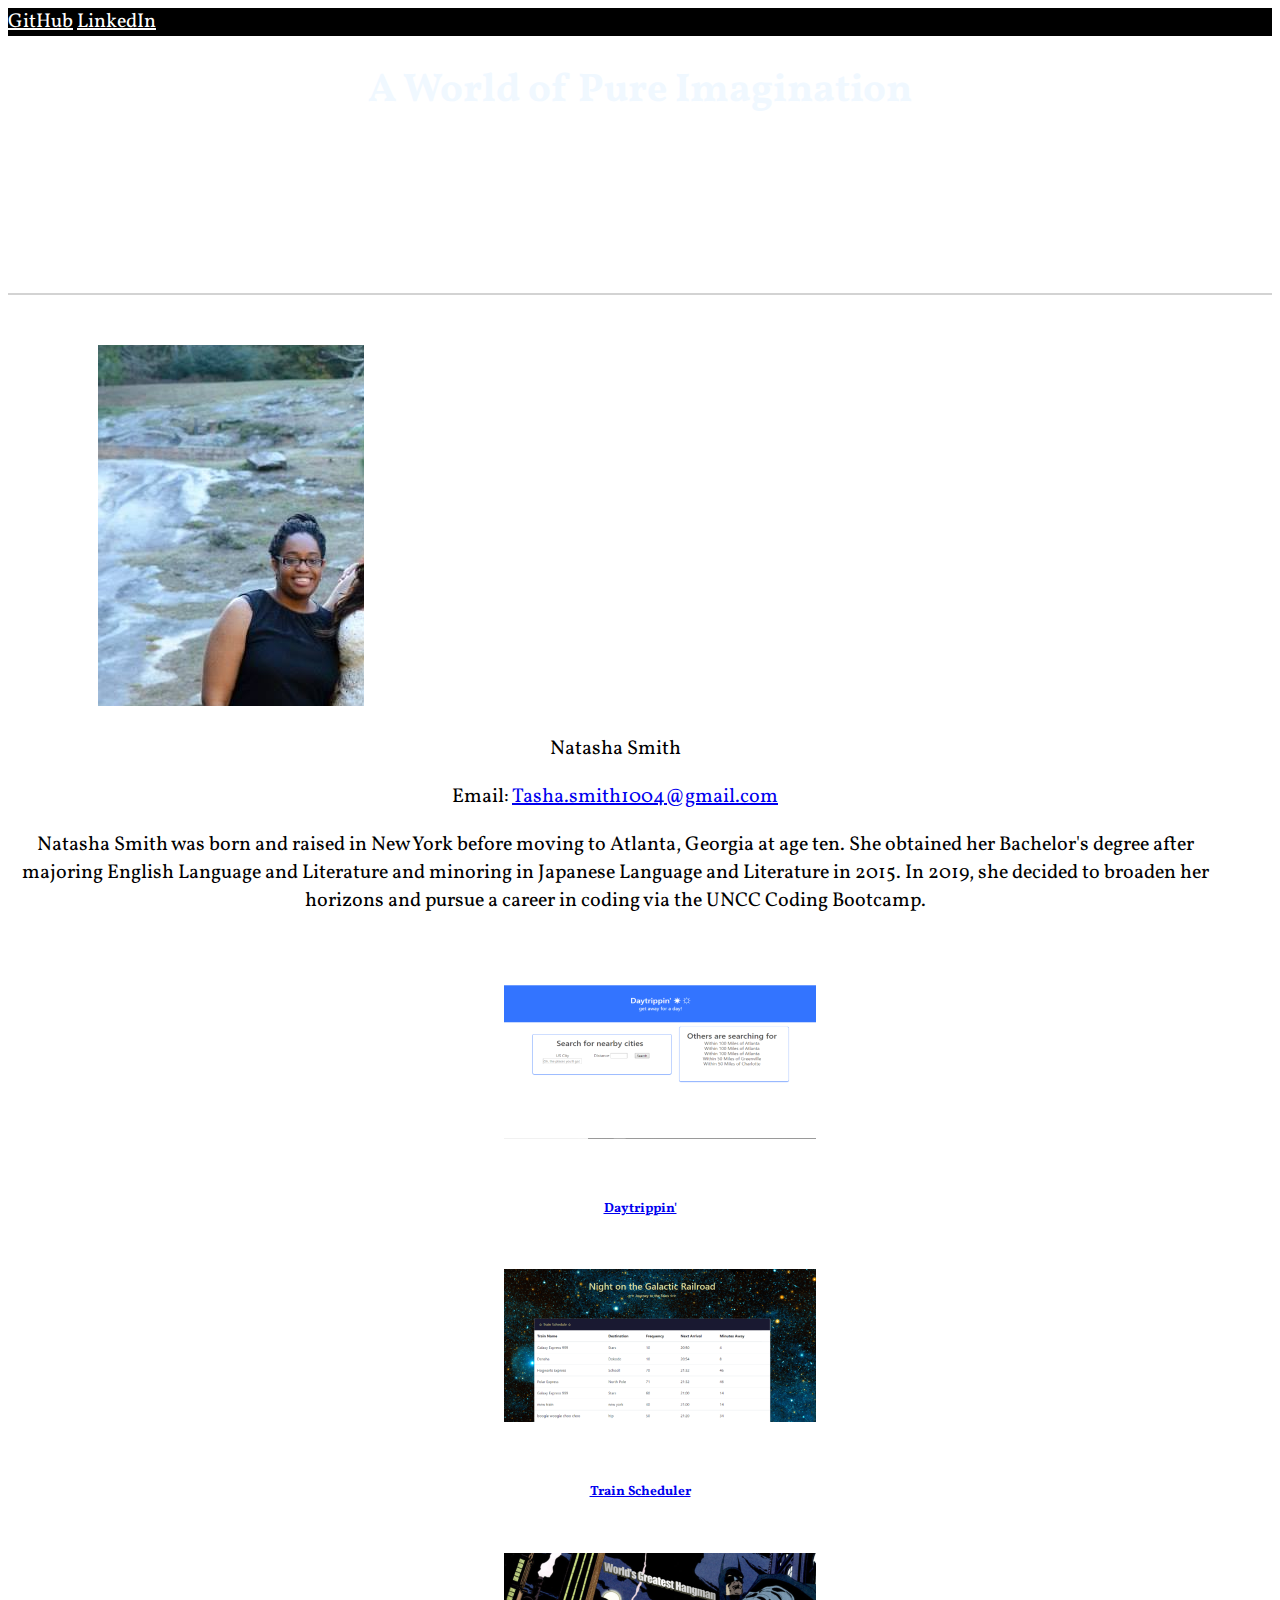
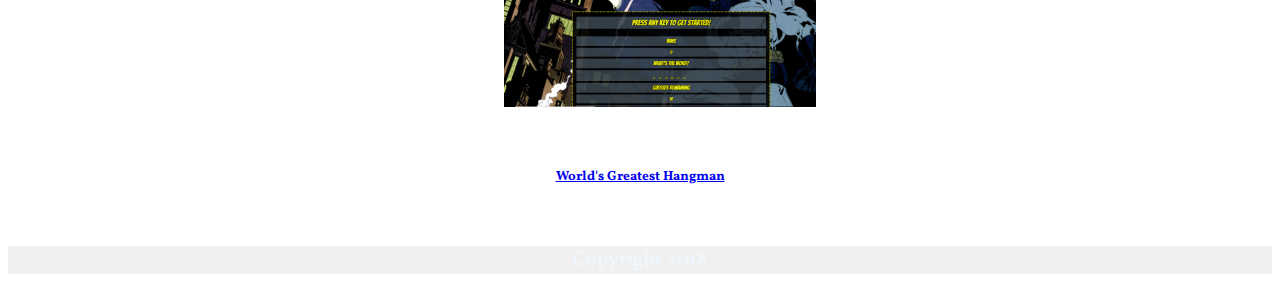
==== index.html @ 5eed4114 "changed index" ====
<!DOCTYPE html>
<html>

<head>
    <meta charset="utf-8" />
    <meta http-equiv="X-UA-Compatible" content="IE=edge">
    <title>Natasha Smith</title>
    <meta name="viewport" content="width=device-width, initial-scale=1">

    <link href="https://fonts.googleapis.com/css?family=Crimson+Text|Lobster|Noto+Serif|Quicksand|Source+Serif+Pro|Vollkorn"
        rel="stylesheet">
    <link rel="stylesheet" href="https://stackpath.bootstrapcdn.com/bootstrap/4.1.3/css/bootstrap.min.css" integrity="sha384-MCw98/SFnGE8fJT3GXwEOngsV7Zt27NXFoaoApmYm81iuXoPkFOJwJ8ERdknLPMO"
        crossorigin="anonymous">
    <link rel="stylesheet" type="text/css" media="screen" href="assets/css/style.css" />

    <script src="main.js"></script>
</head>

<body>
    <nav class="navbar navbar-dark" style="background-color: #000000;">
        <a href="https://github.com/Nesmith05" target="_blank" style=" color: white;">GitHub</a>
        <a href="https://www.linkedin.com/in/natasha-smith-9a850416b" target="_blank" style=" color: white;">LinkedIn</a>
    </nav>
    <div class="jumbotron">
        <h1>A World of Pure Imagination</h1>
    </div>

    <div class="container-fluid">
        <div class="row  bg-light">
            <div class="col-sm" id="info">
                <img class="rounded-circle" style="align-items: center;" src="./assets/css/images/1441464_10154899467640074_2581936574332546288_n.png" id="bio-image">

            </div>
            <div class="col-sm" id="sidebar">
                <p style="margin-top: 20px;">Natasha Smith</p>
                <p>Email: <a href="mailto:tasha.smith1004@gmail.com">Tasha.smith1004@gmail.com</a></p>
                <p>Natasha Smith was born and raised in New York before moving to Atlanta, Georgia at age ten. She
                    obtained her Bachelor's degree after majoring English Language and Literature and minoring in
                    Japanese Language and Literature in 2015. In 2019, she decided to broaden her horizons and
                    pursue a career in coding via the UNCC Coding Bootcamp.
                </p>
            </div>
        </div>
        <div class="row" id="projects">
            <!-- <div class="col-lg-12" id="projects"> -->
                <div class="col-lg-4">
                    <a href="https://nesmith05.github.io/Daytrippin/" target="_blank"><img src="assets/css/images/daydrippin (1).png" class="img-thumbnail"><h6 >Daytrippin'</h6></a>
                </div>
                <div class="col-lg-4">
                    <a href="https://nesmith05.github.io/TrainScheduler/" target="_blank"><img src="assets/css/images/train-scheduler (1).png" class="img-thumbnail"><h6>Train Scheduler</h6>
                    </a>
                </div>
                <div class="col-lg-4">
                    <a href="https://nesmith05.github.io/worlds-greatest/" target="_blank"><img src="assets/css/images/batman (1).png" class="img-thumbnail"><h6 >World's Greatest Hangman</h6></a>
                </div>
            <!-- </div> -->
            <!-- <h5>Natasha's Projects</h5>
            <div class="col">
                <ul></ul>
                <ul><a href="https://nesmith05.github.io/Daytrippin/" target="_blank"><img src="assets/css/images/daydrippin (1).png"></a></ul>
                <ul><a href="https://github.com/Nesmith05/Daytrippin" target="_blank"></a></ul>
            </div>
            <div class="col">
                <ul></ul>
                <ul><a href="https://nesmith05.github.io/TrainScheduler/" target="_blank"><img src="assets/css/images/train-scheduler (1).png">  </a></ul>
                <ul><a href="https://github.com/Nesmith05/TrainScheduler" target="_blank"></a></ul>
            </div>
            <div class="col">
                <ul></ul>
                <ul><a href="https://nesmith05.github.io/worlds-greatest/" target="_blank"><img src="assets/css/images/batman (1).png">!</a></ul>
                <ul><a href="https://github.com/Nesmith05/worlds-greatest" target="_blank"></a></ul>
            </div> -->
        </div>
    </div>
    <footer>Copyright 2018</footer>
</body>

</html>
---- assets/css/style.css ----
body {
    font-family: 'Vollkorn', serif;
    font-size: 20px;
    
}

div {
    display: block;
}
h1 {
    text-align: center;
    /* padding: 20px; */
}
h5 {
    padding-bottom: 30px;
    text-align: center;
}

#projects {
    /* margin-top: 50px; */
}

#sidebar {

    /* width: 590px; */
    /* height: 500px; */
    /* padding: 10px; */
    /* background-color: white; */
    padding-right: 50px;
    text-align: center;
}

footer {
    color: aliceblue;
}
#info {

	/* width: 500px; */
	/* padding: 40px; */
    /* background-color: blue; */
    /* background-color:  #ffffff */
    /* height: 500px; */
}

footer {
    margin-top: 40px;
    text-align: center;
    background-color: rgb(240, 240, 240);
}
.wrapper {
    background-color: url("../i")
}
.jumbotron {
    background-image: url("./images/architecture-dark-evening-8779701.png"); 
    height: 230px;
    background-position: center;
    background-repeat: no-repeat;
    background-size: cover;
    position: relative;
    border-bottom-width: 2px;
    border-bottom-color: lightgray;
    border-bottom-style: solid;
    color: aliceblue;   
    text-align: center;
    margin-bottom: 0px;
}
#projects{
    padding-top: 50px;
    text-align: center;

}
h6{
    padding: 20px;
}
.bg-light{
    padding-top: 50px;

}
img{
    padding-left: 20px;
    margin-left: 20px;
}
#bio-image {
    margin-left: 70px;
}
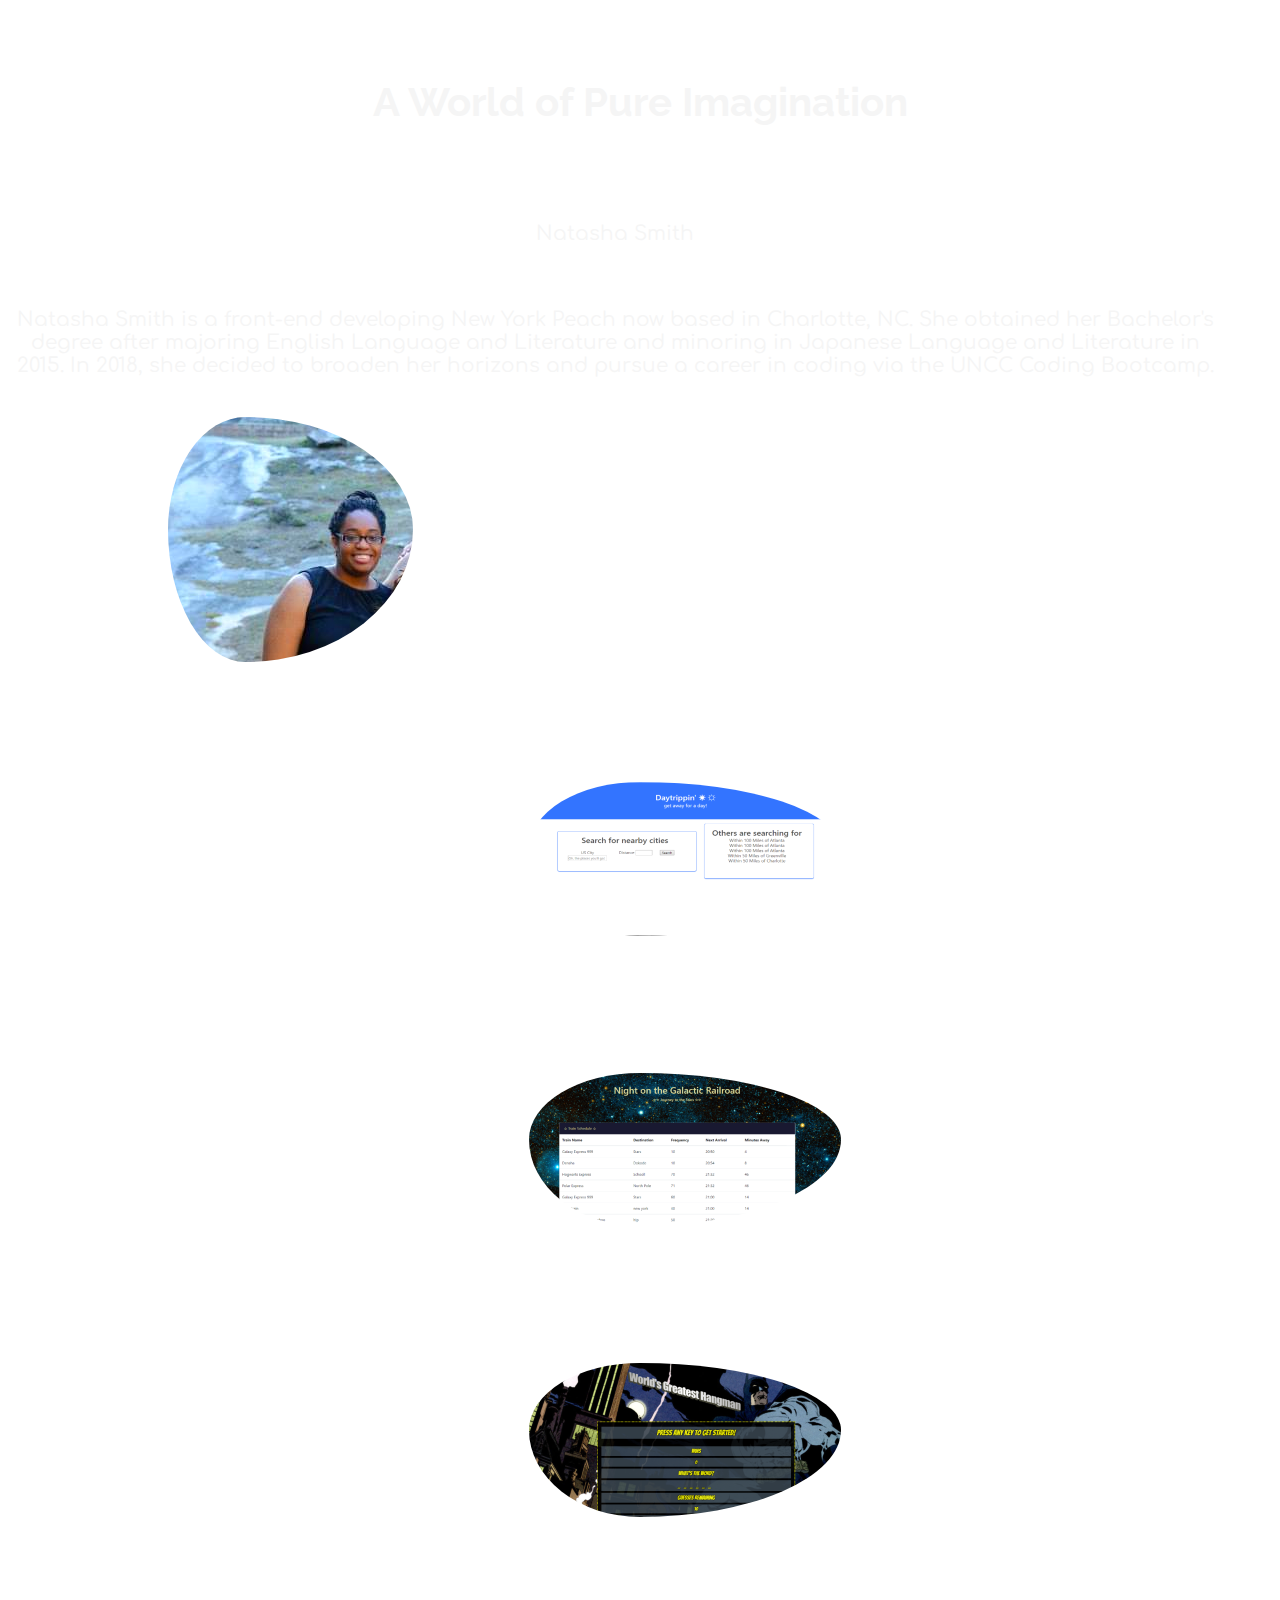
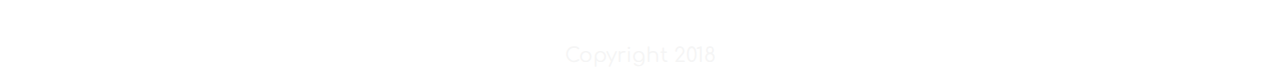
==== commit 4295138a: "overhaul" ====
--- a/index.html
+++ b/index.html
@@ -7,38 +7,36 @@
     <title>Natasha Smith</title>
     <meta name="viewport" content="width=device-width, initial-scale=1">
 
-    <link href="https://fonts.googleapis.com/css?family=Crimson+Text|Lobster|Noto+Serif|Quicksand|Source+Serif+Pro|Vollkorn"
-        rel="stylesheet">
+    <link href="https://fonts.googleapis.com/css?family=Comfortaa:300|Faster+One|Lobster|Pattaya|Quicksand|Racing+Sans+One|Raleway:100|Shrikhand" rel="stylesheet">
     <link rel="stylesheet" href="https://stackpath.bootstrapcdn.com/bootstrap/4.1.3/css/bootstrap.min.css" integrity="sha384-MCw98/SFnGE8fJT3GXwEOngsV7Zt27NXFoaoApmYm81iuXoPkFOJwJ8ERdknLPMO"
         crossorigin="anonymous">
     <link rel="stylesheet" type="text/css" media="screen" href="assets/css/style.css" />
 
-    <script src="main.js"></script>
+    <!-- <script src="main.js"></script> -->
 </head>
 
 <body>
-    <nav class="navbar navbar-dark" style="background-color: #000000;">
+    <nav class="navbar">
         <a href="https://github.com/Nesmith05" target="_blank" style=" color: white;">GitHub</a>
         <a href="https://www.linkedin.com/in/natasha-smith-9a850416b" target="_blank" style=" color: white;">LinkedIn</a>
     </nav>
-    <div class="jumbotron">
+    <div >
         <h1>A World of Pure Imagination</h1>
     </div>
 
     <div class="container-fluid">
-        <div class="row  bg-light">
-            <div class="col-sm" id="info">
+        <div class="row">
+            <div class="col-sm" id="sidebar">
+                <p style="margin-top: 20px;">Natasha Smith</p>
+                <p><a href="mailto:tasha.smith1004@gmail.com">Email Me!</a></p>
+                <p>Natasha Smith is a front-end developing New York Peach now based in Charlotte, NC. She obtained her Bachelor's degree after majoring English Language and Literature and minoring in Japanese Language and Literature in 2015. In 2018, she decided to broaden her horizons and pursue a career in coding via the UNCC Coding Bootcamp.
+                </p>
+            </div>
+        </div>
+        <div class="row">
+            <div class="col-sm-4 offset-sm-3" id="info">
                 <img class="rounded-circle" style="align-items: center;" src="./assets/css/images/1441464_10154899467640074_2581936574332546288_n.png" id="bio-image">
 
-            </div>
-            <div class="col-sm" id="sidebar">
-                <p style="margin-top: 20px;">Natasha Smith</p>
-                <p>Email: <a href="mailto:tasha.smith1004@gmail.com">Tasha.smith1004@gmail.com</a></p>
-                <p>Natasha Smith was born and raised in New York before moving to Atlanta, Georgia at age ten. She
-                    obtained her Bachelor's degree after majoring English Language and Literature and minoring in
-                    Japanese Language and Literature in 2015. In 2019, she decided to broaden her horizons and
-                    pursue a career in coding via the UNCC Coding Bootcamp.
-                </p>
             </div>
         </div>
         <div class="row" id="projects">
--- a/assets/css/style.css
+++ b/assets/css/style.css
@@ -1,8 +1,23 @@
-
+* {
+    /* background-image: url("./images/architecture-dark-evening-8779701.png"); */
+}
 body {
-    font-family: 'Vollkorn', serif;
+    
     font-size: 20px;
+    font-family: 'Comfortaa', cursive;
+    background-image: url("./images/architecture-dark-evening-8779701.png");
+    background-size: cover;
+    resize: vertical;
+    color: whitesmoke;
     
+    
+}
+a {
+    color: white;
+}
+a:hover { 
+    color: rgb(48, 245, 48);
+    text-decoration: none;
 }
 
 div {
@@ -10,7 +25,10 @@
 }
 h1 {
     text-align: center;
-    /* padding: 20px; */
+    padding: 20px;
+    padding-bottom: 70px;
+    font-family: 'Raleway', sans-serif;
+    font-weight: thin;
 }
 h5 {
     padding-bottom: 30px;
@@ -18,7 +36,7 @@
 }
 
 #projects {
-    /* margin-top: 50px; */
+    margin-top: 50px;
 }
 
 #sidebar {
@@ -32,7 +50,7 @@
 }
 
 footer {
-    color: aliceblue;
+    /* color: aliceblue; */
 }
 #info {
 
@@ -46,24 +64,25 @@
 footer {
     margin-top: 40px;
     text-align: center;
-    background-color: rgb(240, 240, 240);
+    /* background-color: rgb(240, 240, 240); */
 }
 .wrapper {
     background-color: url("../i")
 }
 .jumbotron {
-    background-image: url("./images/architecture-dark-evening-8779701.png"); 
-    height: 230px;
-    background-position: center;
+    /* background-image: url("./images/architecture-dark-evening-8779701.png");  */
+    /* height: 230px; */
+    /* background-position: center;
     background-repeat: no-repeat;
-    background-size: cover;
+    background-size: cover; */
     position: relative;
     border-bottom-width: 2px;
-    border-bottom-color: lightgray;
+    /* border-bottom-color: lightgray; */
     border-bottom-style: solid;
-    color: aliceblue;   
+    /* color: aliceblue;    */
     text-align: center;
     margin-bottom: 0px;
+    
 }
 #projects{
     padding-top: 50px;
@@ -78,8 +97,16 @@
 
 }
 img{
-    padding-left: 20px;
-    margin-left: 20px;
+    padding-left: 90px;
+    padding-top: 20px;
+    /* margin-left: 70px; */
+    top: 50%;
+    left: 50%;
+    /* height: 361px;
+    width: 266px; */
+    /* background-color: #555; */
+    border-radius: 50%;
+    vertical-align: -webkit-baseline-middle;
 }
 #bio-image {
     margin-left: 70px;
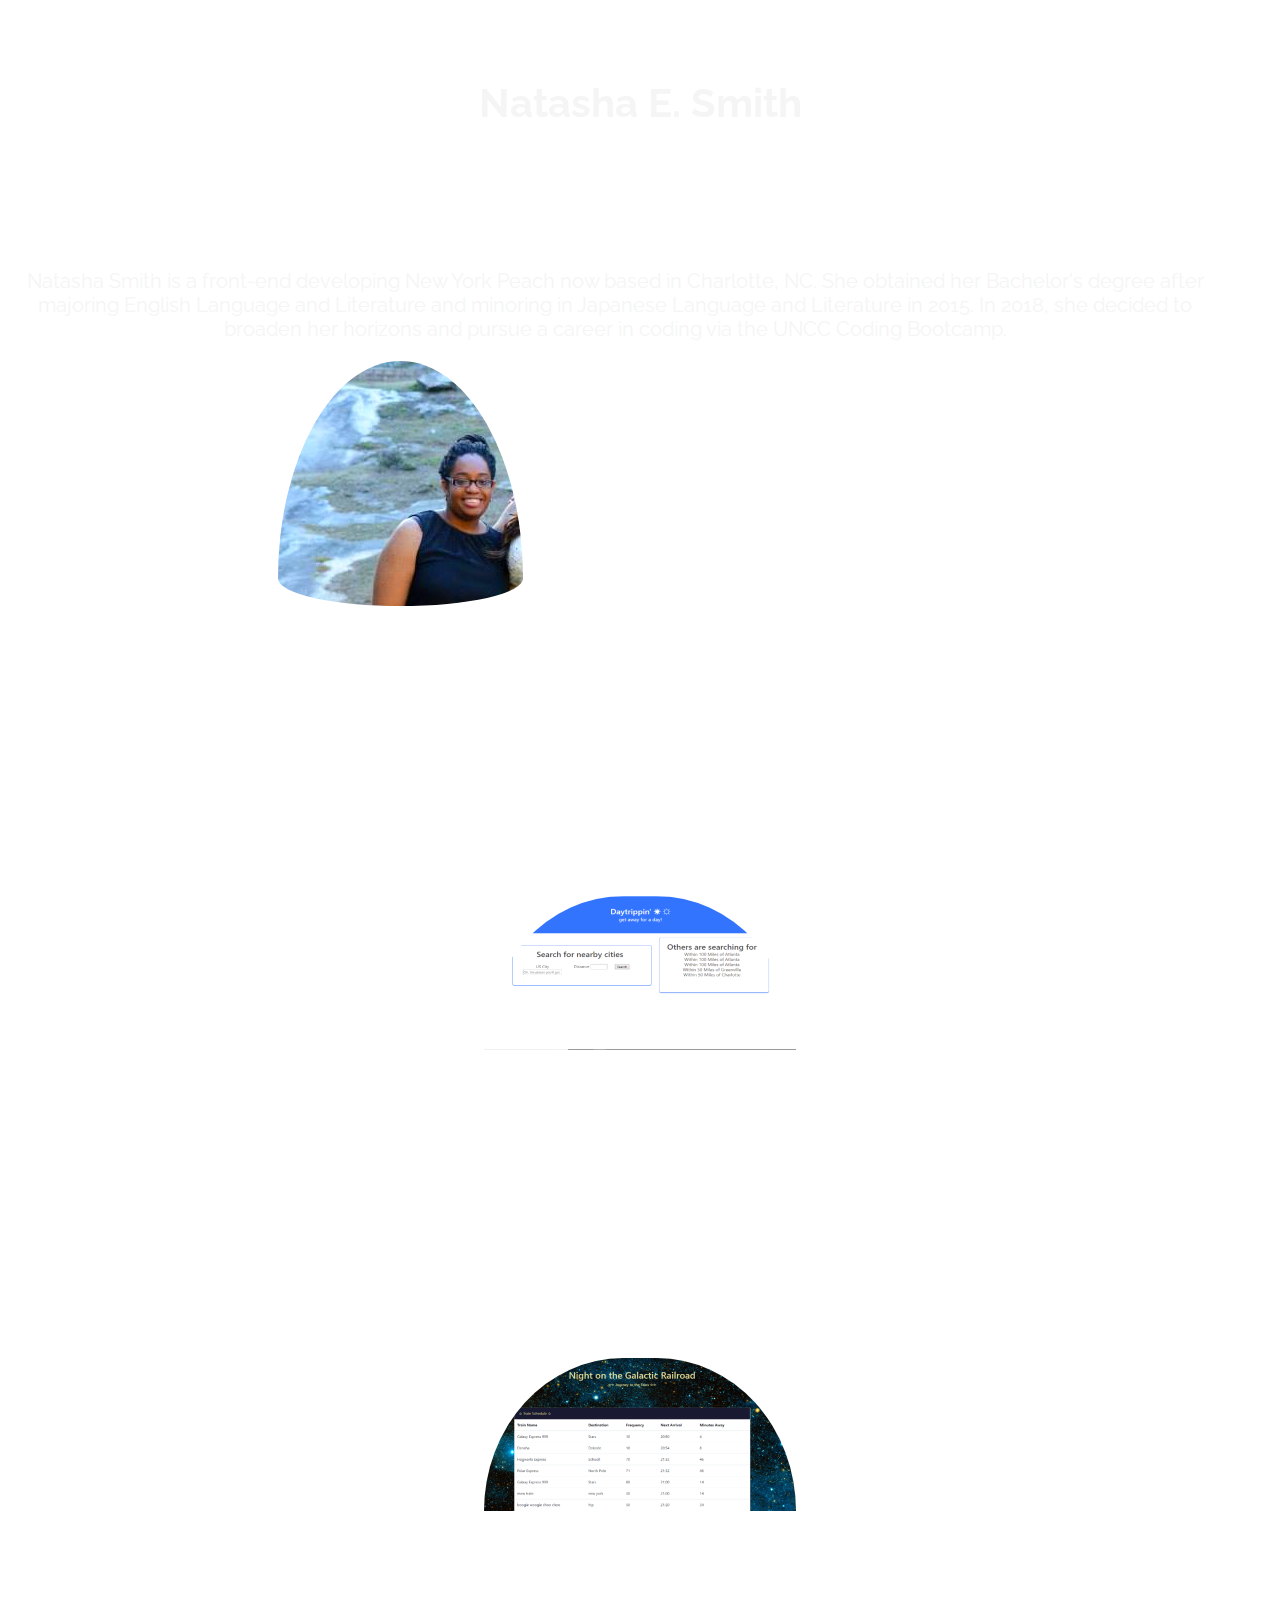
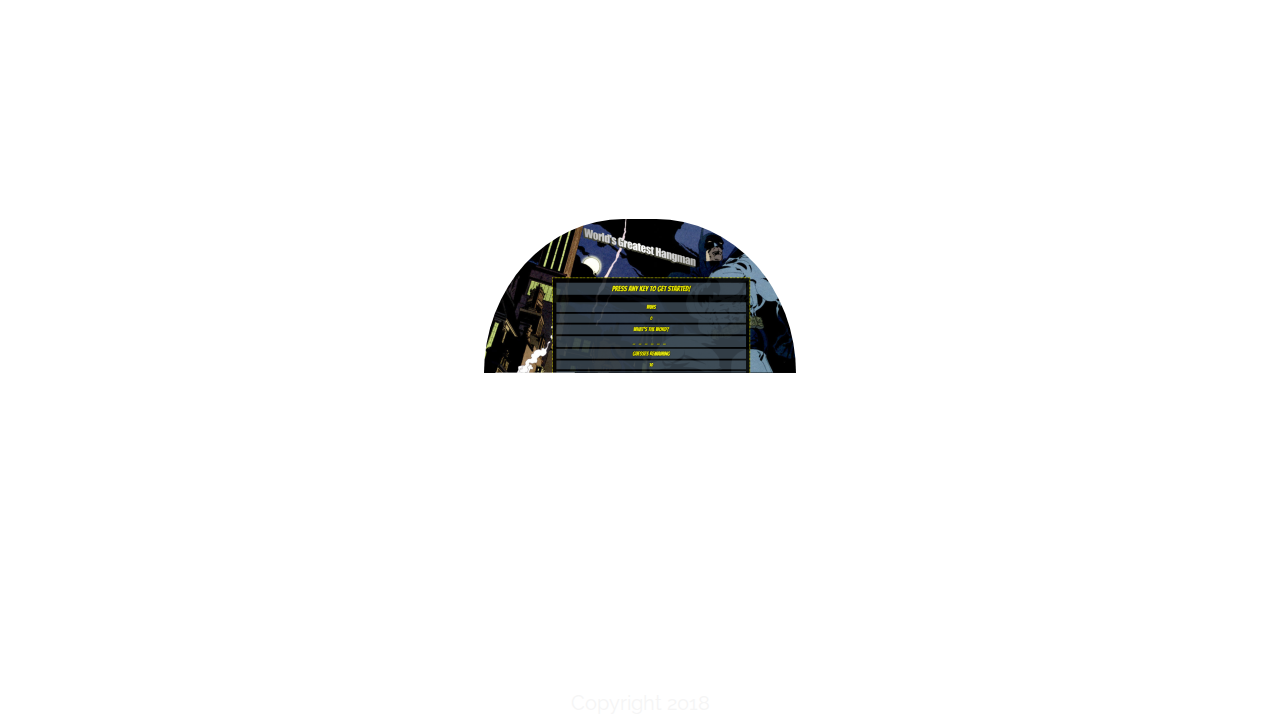
==== commit d93f1efd: "update" ====
--- a/index.html
+++ b/index.html
@@ -7,7 +7,8 @@
     <title>Natasha Smith</title>
     <meta name="viewport" content="width=device-width, initial-scale=1">
 
-    <link href="https://fonts.googleapis.com/css?family=Comfortaa:300|Faster+One|Lobster|Pattaya|Quicksand|Racing+Sans+One|Raleway:100|Shrikhand" rel="stylesheet">
+    <link href="https://fonts.googleapis.com/css?family=Comfortaa:300|Faster+One|Lobster|Pattaya|Quicksand|Racing+Sans+One|Raleway:100|Shrikhand"
+        rel="stylesheet">
     <link rel="stylesheet" href="https://stackpath.bootstrapcdn.com/bootstrap/4.1.3/css/bootstrap.min.css" integrity="sha384-MCw98/SFnGE8fJT3GXwEOngsV7Zt27NXFoaoApmYm81iuXoPkFOJwJ8ERdknLPMO"
         crossorigin="anonymous">
     <link rel="stylesheet" type="text/css" media="screen" href="assets/css/style.css" />
@@ -16,41 +17,58 @@
 </head>
 
 <body>
-    <nav class="navbar">
-        <a href="https://github.com/Nesmith05" target="_blank" style=" color: white;">GitHub</a>
-        <a href="https://www.linkedin.com/in/natasha-smith-9a850416b" target="_blank" style=" color: white;">LinkedIn</a>
-    </nav>
-    <div >
-        <h1>A World of Pure Imagination</h1>
+    <video autoplay muted loop id="myVideo">
+        <source src="./assets/css/images/Space - 2381.mp4" type="video/mp4">
+    </video>
+    <div class="jumbotron jumbotron-fluid" style="padding-top: 0; padding-bottom: 0;">
+        <nav class="navbar">
+            <a href="https://github.com/Nesmith05" target="_blank" style=" color: white;">GitHub</a>
+            <a href="https://www.linkedin.com/in/natasha-smith-9a850416b" target="_blank" style=" color: white;">LinkedIn</a>
+        </nav>
+        <div class="container">
+            <h1 class="display-4">Natasha E. Smith</h1>
+            
+        </div>
     </div>
 
-    <div class="container-fluid">
+    <div class="container">
         <div class="row">
             <div class="col-sm" id="sidebar">
-                <p style="margin-top: 20px;">Natasha Smith</p>
-                <p><a href="mailto:tasha.smith1004@gmail.com">Email Me!</a></p>
-                <p>Natasha Smith is a front-end developing New York Peach now based in Charlotte, NC. She obtained her Bachelor's degree after majoring English Language and Literature and minoring in Japanese Language and Literature in 2015. In 2018, she decided to broaden her horizons and pursue a career in coding via the UNCC Coding Bootcamp.
+                <a href="mailto:tasha.smith1004@gmail.com">Email Me!</a></p>
+                <p>Natasha Smith is a front-end developing New York Peach now based in Charlotte, NC. She obtained her
+                    Bachelor's degree after majoring English Language and Literature and minoring in Japanese Language
+                    and Literature in 2015. In 2018, she decided to broaden her horizons and pursue a career in coding
+                    via the UNCC Coding Bootcamp.
                 </p>
             </div>
         </div>
-        <div class="row">
-            <div class="col-sm-4 offset-sm-3" id="info">
-                <img class="rounded-circle" style="align-items: center;" src="./assets/css/images/1441464_10154899467640074_2581936574332546288_n.png" id="bio-image">
+        <!-- <div class="row"> -->
+            <div class="col-sm-4" id="info">
+                <span class="rounded-circle" style="align-items: center;"><img src="./assets/css/images/1441464_10154899467640074_2581936574332546288_n.png"
+                id="bio-image"></span>
 
             </div>
-        </div>
+        <!-- </div> -->
         <div class="row" id="projects">
             <!-- <div class="col-lg-12" id="projects"> -->
-                <div class="col-lg-4">
-                    <a href="https://nesmith05.github.io/Daytrippin/" target="_blank"><img src="assets/css/images/daydrippin (1).png" class="img-thumbnail"><h6 >Daytrippin'</h6></a>
-                </div>
-                <div class="col-lg-4">
-                    <a href="https://nesmith05.github.io/TrainScheduler/" target="_blank"><img src="assets/css/images/train-scheduler (1).png" class="img-thumbnail"><h6>Train Scheduler</h6>
-                    </a>
-                </div>
-                <div class="col-lg-4">
-                    <a href="https://nesmith05.github.io/worlds-greatest/" target="_blank"><img src="assets/css/images/batman (1).png" class="img-thumbnail"><h6 >World's Greatest Hangman</h6></a>
-                </div>
+            <div class="col-lg-4">
+                <a href="https://nesmith05.github.io/Daytrippin/" target="_blank"><img src="assets/css/images/daydrippin (1).png"
+                        class="img-thumbnail">
+                    <h6>Daytrippin'</h6>
+                </a>
+            </div>
+            <div class="col-lg-4">
+                <a href="https://nesmith05.github.io/TrainScheduler/" target="_blank"><img src="assets/css/images/train-scheduler (1).png"
+                        class="img-thumbnail">
+                    <h6>Train Scheduler</h6>
+                </a>
+            </div>
+            <div class="col-lg-4">
+                <a href="https://nesmith05.github.io/worlds-greatest/" target="_blank"><img src="assets/css/images/batman (1).png"
+                        class="img-thumbnail">
+                    <h6>World's Greatest Hangman</h6>
+                </a>
+            </div>
             <!-- </div> -->
             <!-- <h5>Natasha's Projects</h5>
             <div class="col">
--- a/assets/css/style.css
+++ b/assets/css/style.css
@@ -1,11 +1,15 @@
-* {
-    /* background-image: url("./images/architecture-dark-evening-8779701.png"); */
+#myVideo {
+    position: fixed;
+    right: 0;
+    bottom: 0;
+    min-width: 100%; 
+    min-height: 100%;
 }
 body {
     
     font-size: 20px;
-    font-family: 'Comfortaa', cursive;
-    background-image: url("./images/architecture-dark-evening-8779701.png");
+    font-family: 'Raleway', sans-serif;
+    /* background-image: url("./images/architecture-dark-evening-8779701.png"); */
     background-size: cover;
     resize: vertical;
     color: whitesmoke;
@@ -19,6 +23,10 @@
     color: rgb(48, 245, 48);
     text-decoration: none;
 }
+.jumbotron {
+    background: transparent;
+    border-bottom-color: transparent;
+}
 
 div {
     display: block;
@@ -29,6 +37,8 @@
     padding-bottom: 70px;
     font-family: 'Raleway', sans-serif;
     font-weight: thin;
+    position: relative;
+      
 }
 h5 {
     padding-bottom: 30px;
@@ -59,6 +69,7 @@
     /* background-color: blue; */
     /* background-color:  #ffffff */
     /* height: 500px; */
+    margin-left: 200px;
 }
 
 footer {
@@ -97,8 +108,8 @@
 
 }
 img{
-    padding-left: 90px;
-    padding-top: 20px;
+    /* padding-left: 90px; */
+    padding-bottom: 190px;
     /* margin-left: 70px; */
     top: 50%;
     left: 50%;
